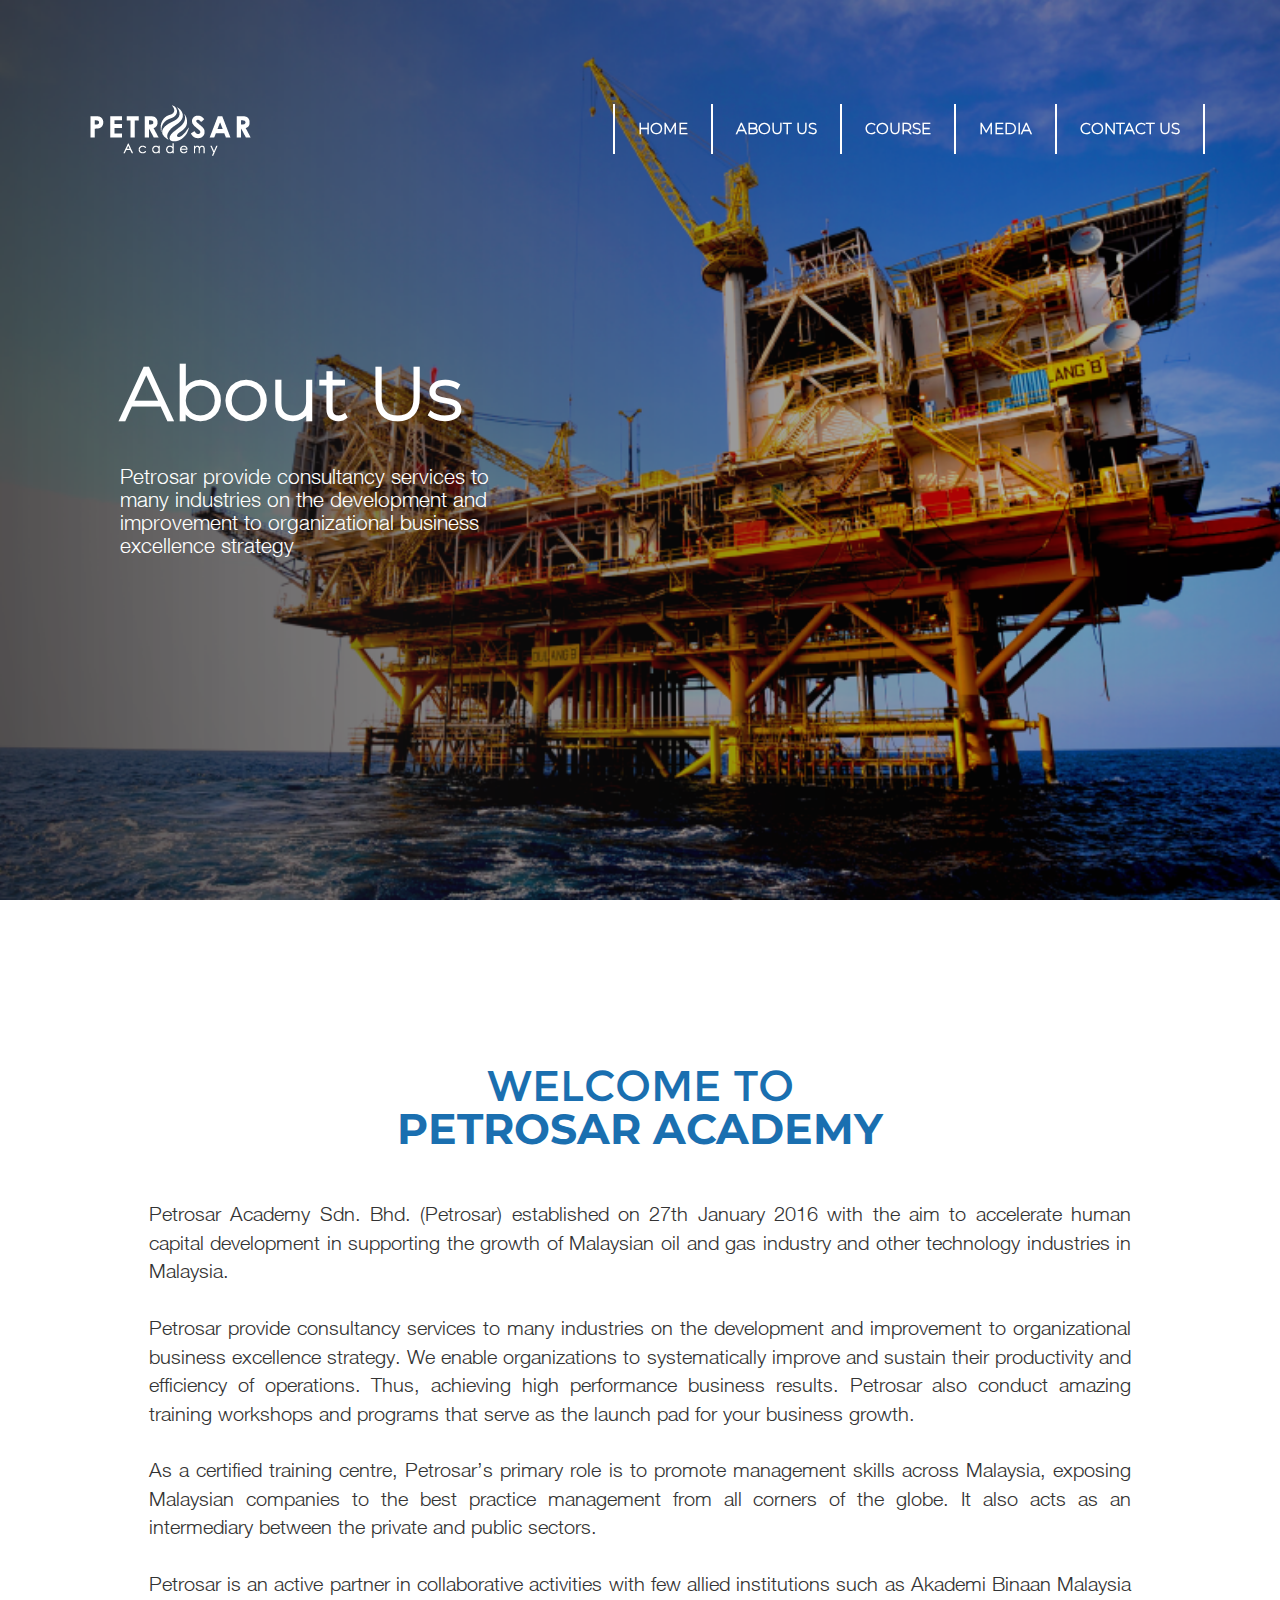
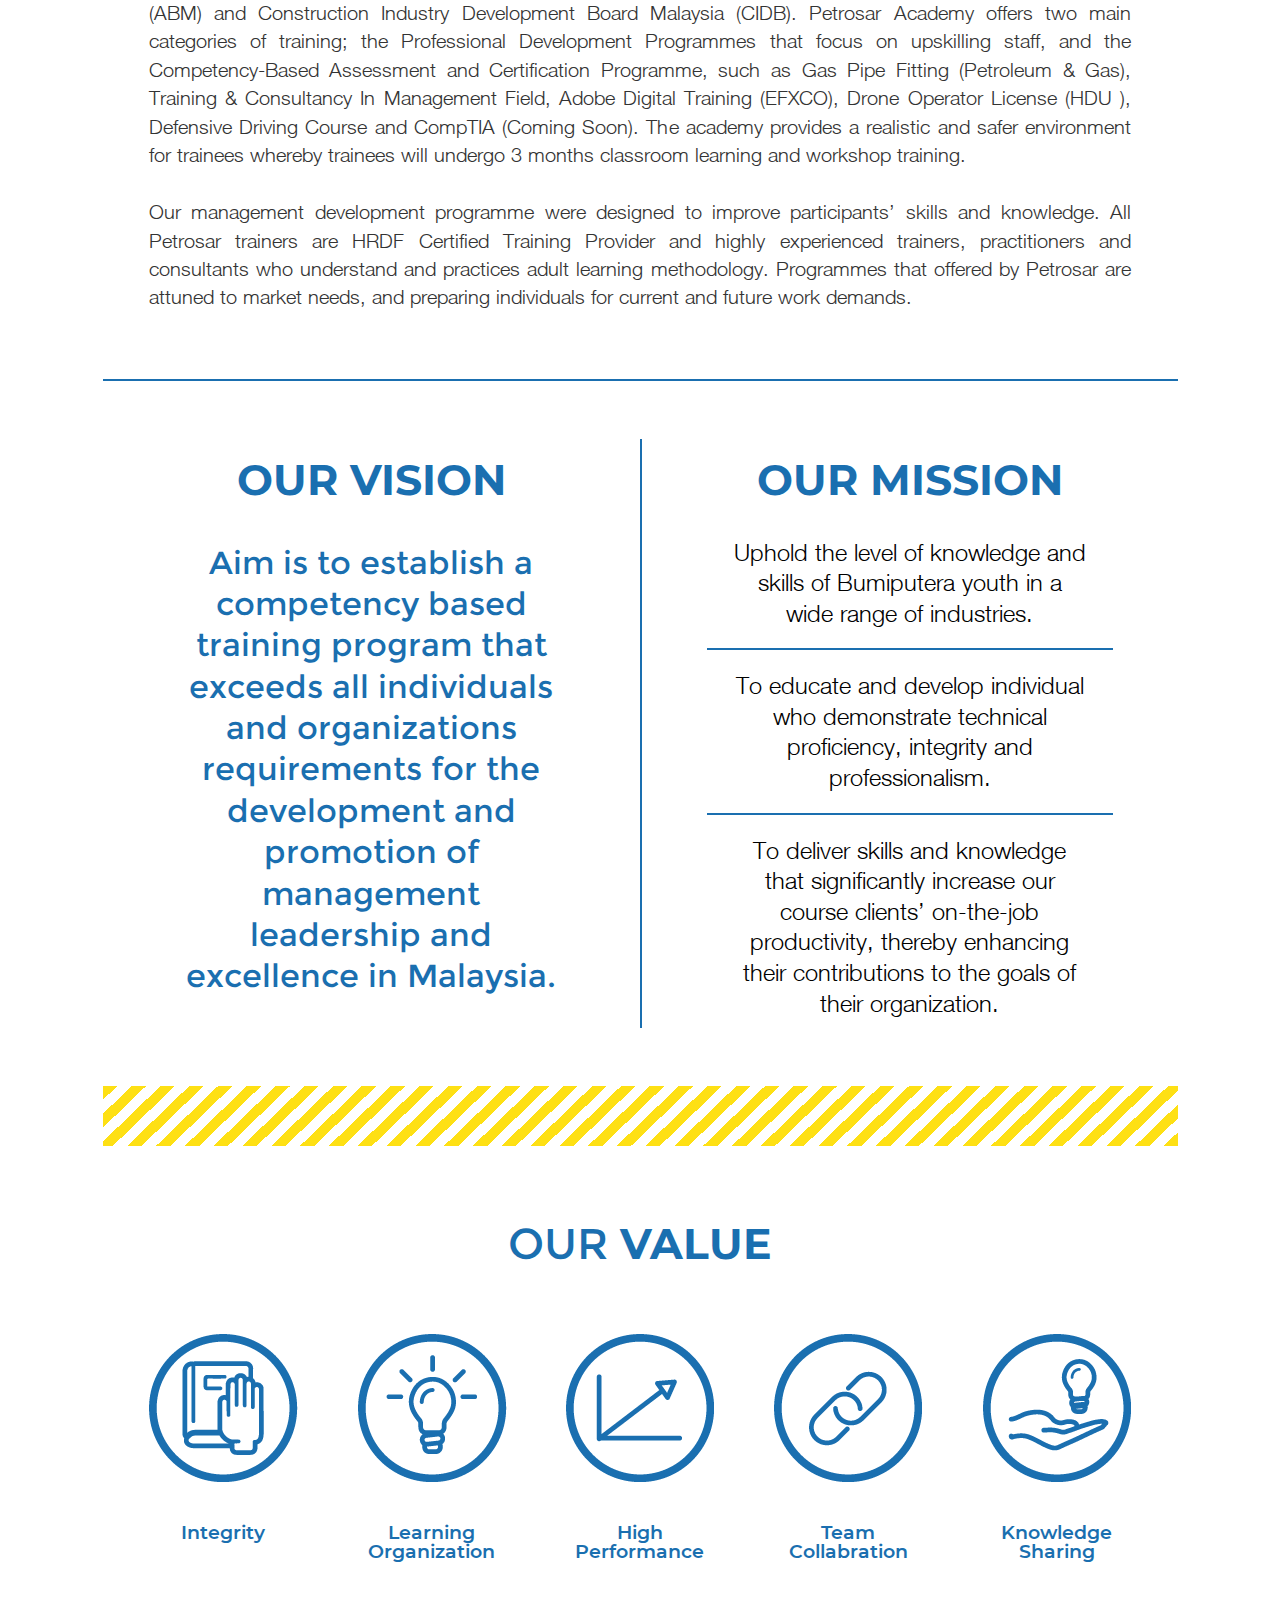
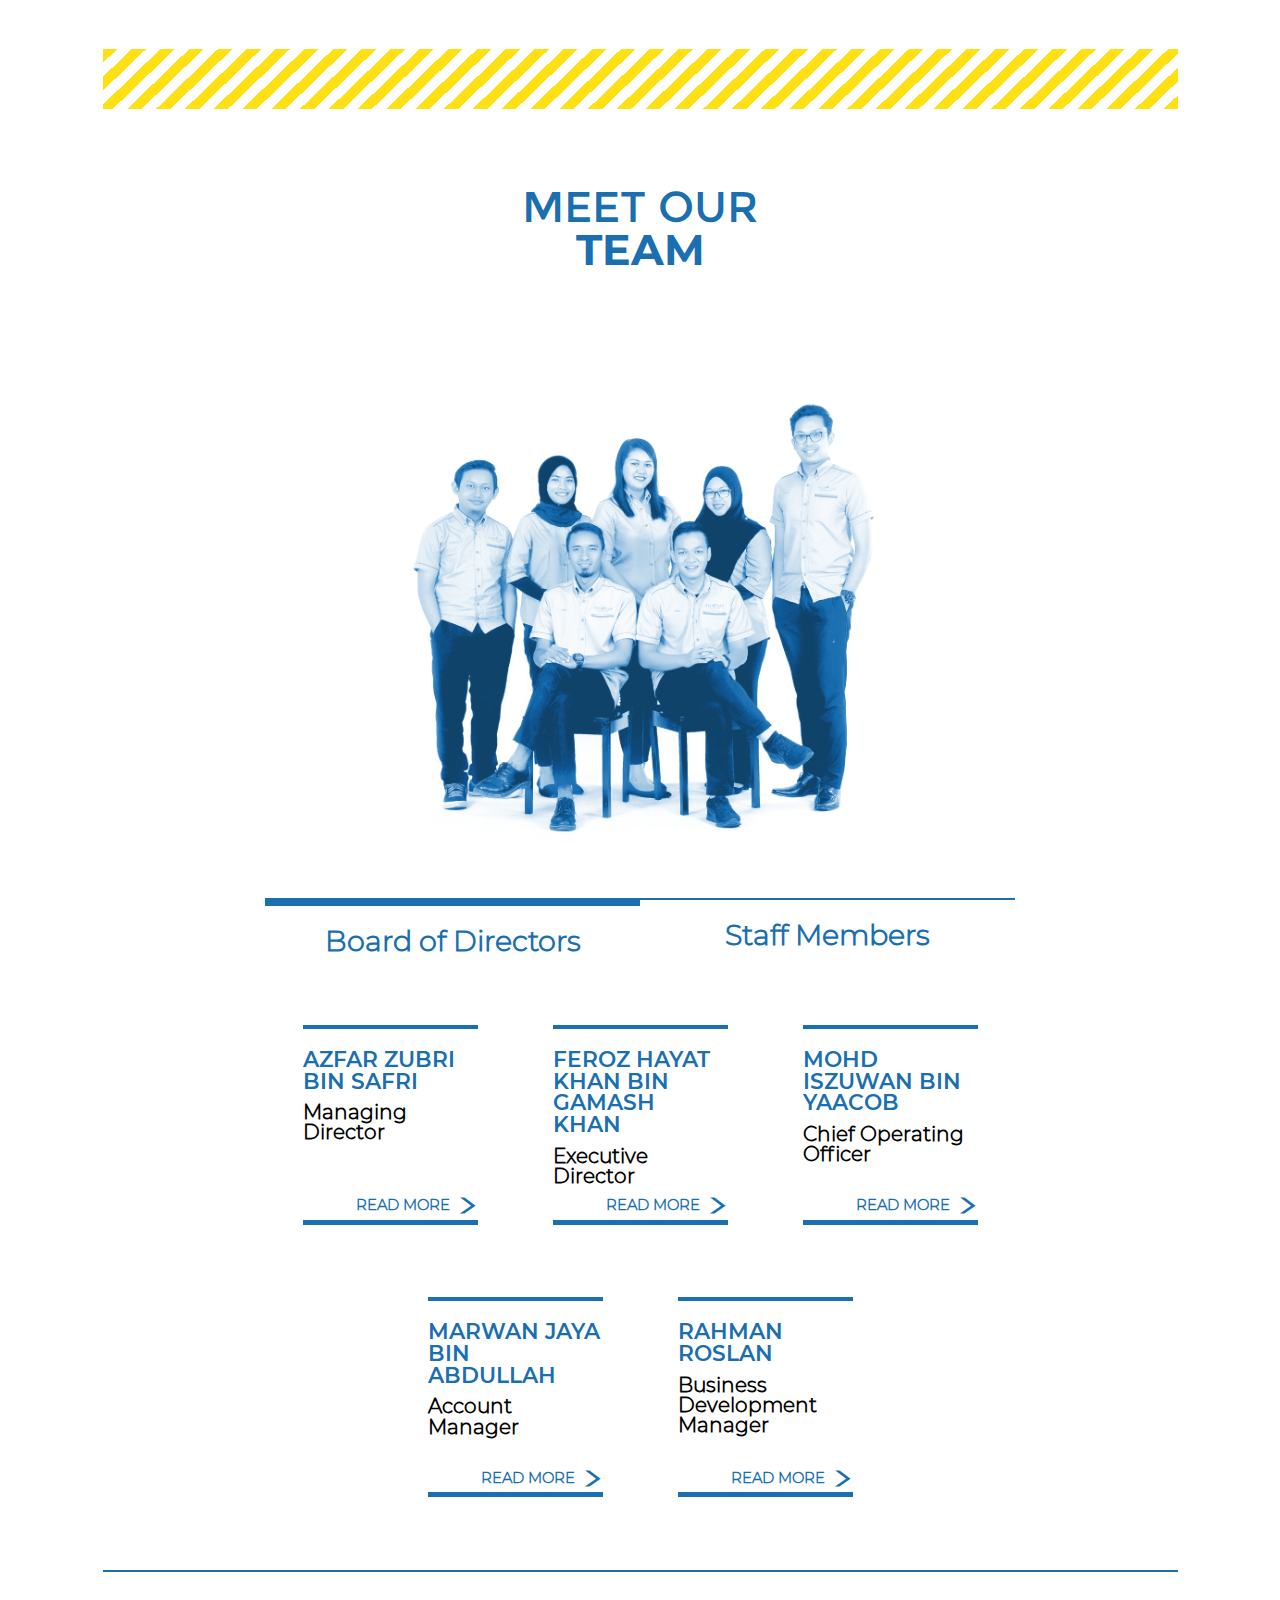
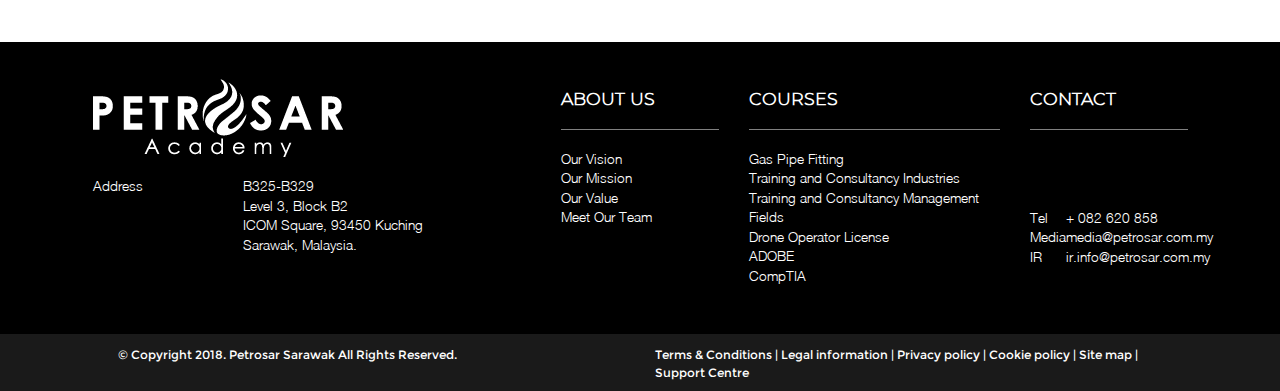
==== about.html @ 82aafabf "V5" ====
<!DOCTYPE html>
<html>
<meta charset="utf-8"/>
<meta name="viewport" content="width=device-width, initial-scale=1.0">
<head>
<!--CSS IMPORT-->
<link rel="stylesheet" href="./css/bootstrap.css">
<link rel="stylesheet" href="./css/bootstrap.min.css">
<link rel="stylesheet" href="./css/about.css">
<link rel="stylesheet" href="https://use.fontawesome.com/releases/v5.8.1/css/all.css" integrity="sha384-50oBUHEmvpQ+1lW4y57PTFmhCaXp0ML5d60M1M7uH2+nqUivzIebhndOJK28anvf" crossorigin="anonymous">






<link rel="icon" href="./img/petrosar-icon.ico">
<title> ABOUT - PETROSAR ACADEMY</title>
</head>

<body>

<!--ABOUT US HEAD-->
<div class="head-section">
<div class="navigation-menu">
<nav class="navbar  navbar-fixed-top" style="padding-top:5%" id="navigation-bar">
  <div class="container-fluid" style="padding-right:7%; padding-left:7%;">
    <div class="navbar-header">
      <button type="button" class="navbar-toggle custom-toggler" data-toggle="collapse" data-target="#myNavbar">
        <span class="icon-bar"></span>
        <span class="icon-bar"></span>
        <span class="icon-bar"></span>                        
      </button>
      <a class="navbar-brand" href="./index.html"><img src="./img/LOGO1.png" id="img-logo"></a>
    </div>
    <div class="collapse navbar-collapse" id="myNavbar">
      <ul class="nav navbar-nav navbar-right">
        <li><a  style="border-left:2px solid white;" href="./index.html">&nbsp;&nbsp;HOME&nbsp;&nbsp;</a></li>
        
        <li><a style="border-left:2px solid white;" href="./about.html">&nbsp;&nbsp;ABOUT US&nbsp;&nbsp;</a></li>
        <li><a style="border-left:2px solid white;" href="./course.html">&nbsp;&nbsp;COURSE&nbsp;&nbsp;</a></li>
        <li><a style="border-left:2px solid white;" href="./media.html">&nbsp;&nbsp;MEDIA&nbsp;&nbsp;</a></li>
        <li><a style="border-left:2px solid white; border-right:2px solid white;" href="./contact.php">&nbsp;&nbsp;CONTACT US&nbsp;&nbsp;</a></li>
      </ul>
      
    </div>
  </div>
</nav>
</div>
<div class="container-fluid" id="head-content" >
<div class="row">
<div class="col-lg-5">
    <h1>About Us</h1>
    <br>
    <p>Petrosar provide consultancy services to many
       industries on the development and improvement to
       organizational business excellence strategy</p>
</div>
</div>
</div>
</div>

<div class="about-section">
<div class="container-fluid" id="about-content"> 
<div class="row">
<div class="col-lg-12" style="margin-top:10%;">
<h3>
        <span style="font-family:'montserrat.regular'">WELCOME TO</span><br>
        <span style="font-family:'montserrat.Bold'">PETROSAR ACADEMY</span>
</h3>
<br>
<br>
<p>
        Petrosar Academy Sdn. Bhd. (Petrosar) established on 27th January 2016 with the aim to accelerate human capital development in supporting the
        growth of Malaysian oil and gas industry and other technology industries in Malaysia.<br><br>
        Petrosar provide consultancy services to many industries on the development and improvement to organizational business excellence strategy. We
        enable organizations to systematically improve and sustain their productivity and efficiency of operations. Thus, achieving high performance
        business results. Petrosar also conduct amazing training workshops and programs that serve as the launch pad for your business growth.<br><br>
        As a certified training centre, Petrosar’s primary role is to promote management skills across Malaysia, exposing Malaysian companies to the best
        practice management from all corners of the globe. It also acts as an intermediary between the private and public sectors.<br><br>
        Petrosar is an active partner in collaborative activities with few allied institutions such as Akademi Binaan Malaysia (ABM) and Construction Industry
        Development Board Malaysia (CIDB). Petrosar Academy offers two main categories of training; the Professional Development Programmes that
        focus on upskilling staff, and the Competency-Based Assessment and Certification Programme, such as Gas Pipe Fitting (Petroleum & Gas),
        Training & Consultancy In Management Field, Adobe Digital Training (EFXCO), Drone Operator License (HDU ), Defensive Driving Course and
        CompTIA (Coming Soon). The academy provides a realistic and safer environment for trainees whereby trainees will undergo 3 months classroom
        learning and workshop training.<br><br>
        Our management development programme were designed to improve participants’ skills and knowledge. All Petrosar trainers are HRDF Certified
        Training Provider and highly experienced trainers, practitioners and consultants who understand and practices adult learning methodology.
        Programmes that offered by Petrosar are attuned to market needs, and preparing individuals for current and future work demands.

</p>
</div>
</div>

<div class="row ">
        <div class="col-12">
          <hr style="border-color:#1A6FB0; display:block; border-width: 2px;">
        </div>
</div>

<div class="row" id="visionmission">
    <div class="col-lg-6" >
        <h3 style="font-family:'montserrat.Bold'">OUR VISION</h3>
        <br>
        <h4 style="font-family:'montserrat.regular'">Aim is to establish a<br>
             competency based <br> training program that <br>exceeds 
                all individuals <br> and organizations <br> requirements for the<br> development and <br>
                promotion of <br>management<br> leadership and<br> excellence in Malaysia.</h4>
    </div>
    <div class="col-lg-6" style="border-left:2px #1A6FB0 solid;">
        <h3 style="font-family:'montserrat.Bold'">OUR MISSION</h3>
        <br>
        
        <p id="mission-p"><span>Uphold the level of knowledge and<br>
                skills of Bumiputera youth in a<br>
                wide range of industries.</span></p>
        
        <hr style="border:1px solid #1A6FB0; width:80%;">
        
        <p id="mission-p"><span>To educate and develop individual<br>
                who demonstrate technical<br>
                proficiency, integrity and<br>
                professionalism.</span>
        </p>

        <hr style="border:1px solid #1A6FB0; width:80%;">

        <p id="mission-p"><span>To deliver skills and knowledge<br>
                that significantly increase our<br>
                course clients’ on-the-job<br>
                productivity, thereby enhancing<br>
                their contributions to the goals of<br>
                their organization.</span>
        </p>
    </div>
</div>

<div class="row">
        <div class="col-12" id="stripline">
                <hr style="border-color:#1A6FB0; display:block; border-width: 60px; visibility: hidden;">
        </div>
</div>
<div class="row" id="valueable">
<div class="col-12">
    <h3><span style="font-family:'montserrat.regular'">OUR</span>
        <span style="font-family:'montserrat.Bold'">VALUE</span></h3>
    <br>
</div>
</div>
<div class="row" id="info-image" style=" margin-left:0; margin-right:0;">

        <div class="col-xs-12  col-lg-2 col-lg-offset-1">
            <img src="./img/Ovi-Icon-1.png" alt="" class="center">
            <br>
            <br>
            <p>Integrity</p>
            <br>
        </div>
        <div class="col-xs-12 col-lg-2">
            <img src="./img/Ovi-Icon-2.png" alt="" class="center">
            <br>
            <br>
            <p>Learning Organization</p>
            <br>
        </div>
        <div class="col-xs-12 col-lg-2">
            <img src="./img/Ovi-Icon-3.png" alt="" class="center">
            <br>
            <br>
            <p>High Performance</p>
            <br>
        </div>
        <div class="col-xs-12 col-lg-2">
            <img src="./img/Ovi-Icon-4.png" alt="" class="center">     
            <br>
            <br>
            <p>Team Collabration</p>
            <br>
        
        
        </div>
        <div class="col-xs-12 col-lg-2">
            <img src="./img/Ovi-Icon-5.png" alt="" class="center"> 
            <br>
            <br>
            <p>Knowledge Sharing</p>
            <br>
        </div>
</div>

<div class="row">
        <div class="col-12" id="stripline">
                <hr style="border-color:#1A6FB0; display:block; border-width: 60px; visibility: hidden;">
        </div>
</div>

<div class="row" id="team">
    <div class="col-lg-12">
            <h3><span style="font-family:'montserrat.regular'">MEET OUR</span><br>
                <span style="font-family:'montserrat.Bold'">TEAM</span></h3>
            <br>
    </div>
</div>

<div class="row">
<div class="col-lg-12">
    <img src="./img/BOD.png" style="margin:auto; display:block; width:75%; height:auto;">
</div>
</div>


<div class="row" id="slider-staff" style="Border-Top:2px solid #1A6FB0; margin-right:20%; margin-left:20%;">
<div class="col-lg-6" style="padding-top:1%;" id="btn-1">
    <h5><button class="BodButton" >Board of Directors</button></h5>
</div>

 <div class="col-lg-6" style="padding-top:1%;" id="btn-2">
    <h5><button class="staffButton">Staff Members</button></h5>
</div>

</div>

<!--BOARD OF DIRECTOR CONTENT-->
<div class="slider-1">
<div class="row" id="slider-1"style=" margin-right:20%; margin-left:20%;">
    <div class="col-lg-4" style=" padding-left:5%; padding-right:5%;">
        <div class="BOD-block">
        
        
        <hr style="border: 2px #1A6FB0 solid; ">
        
        <h6>AZFAR ZUBRI BIN SAFRI</h6>
        <p>Managing Director</p>
        
        <p class="a-link" style="width:100%; text-align: right; "><span><a href="#BOD-1" data-toggle="modal" data-target="#BOD-1">READ MORE<span id="arrow-right-btn" style="font-family:'FA_5X5tmpl';">&nbsp;></span></a></span></p>
        
        </div>
        
    </div>
    <div class="col-lg-4" style=" padding-left:5%; padding-right:5%;">
        <div class="BOD-block">
        
        
        <hr style="border: 2px #1A6FB0 solid; ">
        
        <h6>FEROZ HAYAT KHAN BIN GAMASH KHAN</h6>
        <p>Executive Director</p>
        
        <p class="a-link" style="width:100%; text-align: right;"><span><a href="#BOD-2" data-toggle="modal" data-target="#BOD-2">READ MORE<span id="arrow-right-btn" style="font-family:'FA_5X5tmpl';">&nbsp;></span></a></span></p>
        </div>
    </div>
    <div class="col-lg-4" style=" padding-left:5%; padding-right:5%;">
        <div class="BOD-block">
        
            
        <hr style="border: 2px #1A6FB0 solid; ">
            
        <h6>MOHD ISZUWAN BIN YAACOB</h6>
        <p>Chief Operating Officer</p>
        
        <p class="a-link" style="width:100%; text-align: right;"><span><a href="#BOD-3" data-toggle="modal" data-target="#BOD-3">READ MORE<span id="arrow-right-btn" style="font-family:'FA_5X5tmpl';">&nbsp;></span></a></span></p>
        </div>
        
    </div>
</div>
<div class="row" id="slider-1"style="margin-right:20%; margin-left:20%; ">
    <div class="col-lg-2">

    </div>
    <div class="col-lg-4" style=" padding-left:5%; padding-right:5%;">
        <div class="BOD-block">
        
        
        <hr style="border: 2px #1A6FB0 solid; ">
        
        <h6>MARWAN JAYA BIN ABDULLAH</h6>
        <p>Account Manager</p>
        
        <p class="a-link" style="width:100%; text-align: right;"><span><a href="#BOD-4" data-toggle="modal" data-target="#BOD-4">READ MORE<span id="arrow-right-btn" style="font-family:'FA_5X5tmpl';">&nbsp;></span></a></span></p>
        </div>
        
    </div>    
    <div class="col-lg-4" style=" padding-left:5%; padding-right:5%;">
       <div class="BOD-block">    
        
        
        <hr style="border: 2px #1A6FB0 solid; ">
        
        <h6>RAHMAN ROSLAN</h6>
        <p>Business Development Manager</p>
        
        <p class="a-link" style="width:100%; text-align: right;"><span><a href="#BOD-5" data-toggle="modal" data-target="#BOD-5">READ MORE<span id="arrow-right-btn" style="font-family:'FA_5X5tmpl';">&nbsp;></span></a></span></p>
        </div>
        
        
    </div> 
    <div class="col-lg-2">
        
    </div>
</div>
</div>
<!--BOARD OF DIRECTOR CONTENT END-->

<!--STAFF MEMBERS-->
<div class="slider-2">
<div class="row" id="slider-1"style=" margin-right:20%; margin-left:20%;">
            <div class="col-lg-4" style=" padding-left:5%; padding-right:5%;">
                <div class="staff-block"> 
                <img src="./img/staff1.png" style="margin:0 auto; display:block;">
                
                <hr style="border: 2px #1A6FB0 solid; ">
                
                <h6>ASHWANIE BINTI MULLIADY</h6>
                <p>Business Development Executive</p>
                </div>

                
            </div>
            <div class="col-lg-4" style=" padding-left:5%; padding-right:5%;">
                <div class="staff-block"> 
                <img src="./img/staff2.png" style="margin:0 auto; display:block;">
                
                <hr style="border: 2px #1A6FB0 solid; ">
                
                <h6>ALICIA JENAH ANAK ANGGA</h6>
                <p>Human Resource Executive</p>
                </div>
            </div>
            <div class="col-lg-4" style=" padding-left:5%; padding-right:5%;">
                <div class="staff-block"> 
                <img src="./img/staff3.png" style="margin:0 auto; display:block;">
                    
                <hr style="border: 2px #1A6FB0 solid; ">
                    
                <h6>IZYAN BINTI MASLI</h6>
                <p>Administrative Executive</p>
                </div>
            </div>
</div>
<div class="row" id="slider-1"style=" margin-right:20%; margin-left:20%; ">
        <div class="col-lg-4" style=" padding-left:5%; padding-right:5%;">
            <div class="staff-block"> 
            <img src="./img/staff4.png" style="margin:0 auto; display:block;">
            
            <hr style="border: 2px #1A6FB0 solid; ">
            
            <h6>AHMAD FADZLE BIN ALI</h6>
            <p>Marketing Executive</p>
            </div>
            
        </div>
        <div class="col-lg-4" style=" padding-left:5%; padding-right:5%;">
            <div class="staff-block"> 
            <img src="./img/staff5.png" style="margin:0 auto; display:block;">
            
            <hr style="border: 2px #1A6FB0 solid; ">
            
            <h6>MUHAMMAD HASBIALLAH BIN AB RAHMAN</h6>
            <p>Senior Trainer</p>
            </div>
        </div>
        <div class="col-lg-4" style=" padding-left:5%; padding-right:5%;">
            <div class="staff-block"> 
            <img src="./img/staff6.png" style="margin:0 auto; display:block;">
                
            <hr style="border: 2px #1A6FB0 solid; ">
                
            <h6>MOHAMAD ASRUL BIN ZULKIFLI</h6>
            <p>Trainer</p>
            </div>
        </div>
</div>
<div class="row" id="slider-1"style="margin-right:20%; margin-left:20%; ">
    <div class="col-lg-4">

    </div>
    <div class="col-lg-4" style=" padding-left:5%; padding-right:5%;">
        <div class="staff-block"> 
        <img src="./img/staff7.png" style="margin:0 auto; display:block;">
        
        <hr style="border: 2px #1A6FB0 solid; ">
        
        <h6>ABDUL RAHMAN BIN SIRAT</h6>
        <p>Graphic Designer</p>
        </div>
        
    </div> 
    <div class="col-lg-4">
        
    </div>
</div>
</div>
<!--STAFF MEMBERS END-->
<div class="row "style="margin-bottom:4%;">
        <div class="col-12">
          <hr style="border-color:#1A6FB0; display:block; border-width: 2px;">
        </div>
</div>

</div>  
</div>


<!--FOOTER-->

<div class="footer-1">
    <div class="container-fluid">
    <div class="row">
    <div class="col-lg-5 ">
            <a href="./index.html"><img src="./img/LOGO-FOOT.png"></a>
            <br>
            <br>
            <table id="address">
            <tr>
            <td style="width:150px;  vertical-align: text-top;">
               <P class="text-white">Address</P>
            </td>
            <td style="width:230px;" >
               <P class="text-white">B325-B329<br>
                              Level 3, Block B2<br>
                              ICOM Square, 93450 Kuching<br>
                              Sarawak, Malaysia.</P>
            </td>
            </tr>
            </table>
                      
    </div>
    
    <div class="col-lg-2">
            <a href='./about.html' id ="link-foot"><h4>ABOUT US</h4></a>
            <hr style="border-color:grey; display:block; border-width: 1px;">
            <p><a href='./about.html#visionmission' id ="link-foot">Our Vision</a><br>
            <a href='./about.html#visionmission' id ="link-foot">Our Mission</a><br>
            <a href='./about.html#valueable' id ="link-foot">Our Value</a><br>
            <a href='./about.html#team' id ="link-foot">Meet Our Team</a><br>
          
    </div>
    <div class="col-lg-3">
            <a href='./course.html' id ="link-foot"><h4>COURSES</h4></a>
            <hr style="border-color:grey; display:block; border-width: 1px;">
            <p><a href='./course.html#col-gas' id ="link-foot">Gas Pipe Fitting</a><br>
            <a href='./course.html#col-tcin' id ="link-foot">Training and Consultancy Industries</a><br>
            <a href='./course.html#col-tcimf' id ="link-foot">Training and Consultancy Management Fields</a><br>
            <a href='./course.html#col-drone' id ="link-foot">Drone Operator License</a><br>
            <a href='./course.html#col-adobe' id ="link-foot">ADOBE</a><br>
            <a href='./course.html#col-comp' id ="link-foot">CompTIA</a></p>
    
            
    </div>
    <div class="col-lg-2" >
            <a href='./contact.php' id ="link-foot"><h4>CONTACT</h4></a>
            <hr style="border-color:grey; display:block; border-width: 1px;">
             <span><a href="https://www.facebook.com/petrosaracademy/" id ="link-foot"><i class="fab fa-facebook-f">&nbsp;</i></a>
                <a href="https://twitter.com/infopetrosar?lang=en" id ="link-foot">&nbsp;<i class="fab fa-twitter">&nbsp;</i></a> 
                <a href="https://www.instagram.com/petrosaracademyofficial/?hl=en" id ="link-foot">&nbsp;<i class="fab fa-instagram"></i></a></span>
            <br>
            <br>
             
            <table id="address">
                <tr>
                  <td style="width:120px;  vertical-align: text-top;">
                      <P class="text-white">Tel<br>
                      Media<br>
                      IR</P>
                  </td>
                  <td style="width:230px;" >
                      <P class="text-white">+ 082 620 858<br>
                          media@petrosar.com.my<br>
                          ir.info@petrosar.com.my</P>
                  </td>
                </tr>
            </table>
        </div>
    </div>
    
    </div>
    </div>
    
    <div class="last-foot">
    <div class="container-fluid">
    <div class="row" style="margin-top:1%;">
    <div class="col-lg-6" >
            <p>© Copyright 2018. Petrosar Sarawak All Rights Reserved.</p>
    </div>
    <div class="col-lg-6" style="text-align: left;">
            <p>Terms & Conditions | Legal information | Privacy policy | Cookie policy | Site map | Support Centre</p>
    </div>
    </div>
    </div>
    </div>

<!-- POP UP MODAL HERE-->
<div class="modal fade" id="BOD-1" role="dialog">
    <div class="modal-dialog modal-lg" >
      <div class="modal-content" style="border:6px solid #1A6FB0; border-radius: 12px;">
        <div class="modal-header">
          <button type="button" class="close" data-dismiss="modal">&times;</button>
          
        </div>
        
        <div class="modal-body">
            <h2><span id = "pop-title-1">AZFAR ZUBRI BIN SAFRI</span><br>
                <span id = "pop-sub-1">Managing Director</span></h2>
    
                <div class="content">
                    Graduated with Bachelor of Engineering in Civil & Construction Engineering (HONS) from the Curtin University of Technology at Perth, Australia, 
                    completed 3 years service with Austral Precast WA (APWA) at Perth as Contract Administrator and a year as Graduate Engineer.<br><br>
                    Mr. Azfar has held 95% success rate on assigned projects and managed production and delivery of all precast components within an entire 
                    residential and commercial development. He is awarded with the Employee of the Year 2015 for the whole APWA Group.<br><br>
                    He has since held a number of Professional Affiliations and Qualifications such as a member of Engineers Australia (EA) 
                    since 2012, a member of Board Of Engineers Malaysia (BEM) since 2016, Applied First Aid Training, Construction White Card from WorkSafe
                    WA, Contract Law & Risk Management from Australian Institute of Management, Competitive Systems & Practices from Chase Performance, 
                    Concrete Repair and Protection Technical Training from Australasian Concrete Repair Association, Managing Legal Risk in a Fraught 
                    Construction Market from Melbourne University Law School and Construction Manager Green Card from CIDB.
            </div>
        </div>
        
      </div>
    </div>
  </div>



<div class="modal fade" id="BOD-2" role="dialog">
    <div class="modal-dialog modal-lg" >
      <div class="modal-content" style="border:6px solid #1A6FB0; border-radius: 12px;">
        <div class="modal-header">
          <button type="button" class="close" data-dismiss="modal">&times;</button>
          
        </div>
        
        <div class="modal-body">
            <h2><span id = "pop-title-1">FEROZ HAYAT KHAN BIN GAMASH KHAN</span><br>
                <span id = "pop-sub-1">Executive Director</span></h2>
                <div class="content">
                        Mr. Feroz joined Petrosar Academy in 2016 as Director. He is a Bachelor in Electrical & Electronics Engineering (B. Eng.
                        Hons) and has Master of Business Administration (MBA). Mr. Feroz is a certified Pembangunan Sumber Manusia
                        Berhad (PSMB) Trainer under the Ministry of Human Resources Malaysia and an authorized person under Section 32A
                        of the Sarawak Electricity Ordinance. He also holds a certificate in Coaching and Mentoring from Institute of Leadership
                        & Management, England and ISO9001:2008 QMS Internal Auditor.<br><br>
                        He has since involved several Corporate Social Responsibility (CSR) such as Part-time lecturer in University Putra
                        Malaysia (UPM), a Motivational Speaker for TEGAS, a voluntary educational speaker for the entire secondary schools
                        in the city of Kuching, Sarawak solely-approved by Sarawak Education Department, conducted a series of two-day
                        workshops for Diploma students of SEGi College Kuching and conducted a half-day seminar for 1700 students of
                        University of Malaysia Sarawak (UNIMAS).<br><br>
                        Holding breadth of areas of expertise, Mr. Feroz keen to pursue his career in a challenging position and passionate in
                        the controls of any business organization to ensure successful delivery of Petrosar Academy respective business
                        objectives.
                </div>
            </div>
        </div>
        
      </div>
  </div>
  
  <div class="modal fade" id="BOD-3" role="dialog">
    <div class="modal-dialog modal-lg" >
      <div class="modal-content" style="border:6px solid #1A6FB0; border-radius: 12px;">
        <div class="modal-header">
          <button type="button" class="close" data-dismiss="modal">&times;</button>
          
        </div>
        
        <div class="modal-body">
            
                <h2><span id = "pop-title-1">MOHD ISZUWAN BIN YAACOB</span><br>
                    <span id = "pop-sub-1">Chief Operation Officer</span></h2>
                    <div class="content">
                            Mr. Iszuwan, a holder of Degree in Electronic Engineering & Computer Engineering from Universiti Teknikal Malaysia
                            Melaka (UTeM) and has been part of team with other company for 10 years.<br><br>
                            He has since accomplished several projects especially in Electrical Work and Installation. Other than that, he is familiar
                            and actively involved in a few trades & scope of works such as Public Address System, Data System, Building Control
                            System (BCS), VGA System, SMATV System, Fireman Intercom System, Card Access Management System (CAMS),
                            Closed Circuit TV (CCTV) System.<br><br>
                            He ensures the organization is running in smooth efficiency, services that meet utmost expectation and serve the need
                            of customer and client.
                    </div>
            </div>
        </div>
        
      </div>
  </div>

  <div class="modal fade" id="BOD-4" role="dialog">
    <div class="modal-dialog modal-lg" >
      <div class="modal-content" style="border:6px solid #1A6FB0; border-radius: 12px;">
        <div class="modal-header">
          <button type="button" class="close" data-dismiss="modal">&times;</button>
          
        </div>
        
        <div class="modal-body">
            
            <h2><span id = "pop-title-1">MARWAN JAYA BIN ABDULLAH</span><br>
                <span id = "pop-sub-1">Account Manager</span></h2>
                <div class="content">
                        Graduated from UKM with a Degree in Accountancy (Hons.) in 2004. Spending his first 3 years of employment in two
                        audit firms where he had the opportunity to get the first-hand experience and exposure in all business related works
                        from company’s secretarial works, accounting works, auditing works and corporate and personal taxation works. Then,
                        right after that, he briefly joined a Financial Analysis company for about 8 months where he was doing analysis on
                        Canadian Public Listed Companies to be used by worldwide investors. After this brief period as a Financial Analyst, he
                        joined KFC Holdings (M) Berhad, a public listed company in KLSE, as an Internal Auditor for 3 years.<br><br>
                        With all these experience he had, he ventured with his fellow entrepreneurial peers into multi-discipline business
                        including constructions, general products supply and training academy.
                </div>
            </div>
        </div>
        
      </div>
  </div>


  <div class="modal fade" id="BOD-5" role="dialog">
    <div class="modal-dialog modal-lg" >
      <div class="modal-content" style="border:6px solid #1A6FB0; border-radius: 12px;">
        <div class="modal-header">
          <button type="button" class="close" data-dismiss="modal">&times;</button>
          
        </div>
        
        <div class="modal-body">
            
            <h2><span id = "pop-title-1">RAHMAN ROSLAN</span><br>
                <span id = "pop-sub-1">Business Development Manager</span></h2>
                <div class="content">
                        Rahman is based in Malaysia and his personal interest are in education, social and humanity issues. He started as a
                        visual maker, one of the finest in the region as he was chosed to attend the prestigious Angkor Photo Festival at a young
                        age.<br><br>
                        After spending 10 years in visual industry, Rahman made a jump to branding and creative world, honing his creative
                        mind in corporate, commercial, governmental and non-governmental projects. Currently, he is passionately exploring
                        business development strategy specializing in education and digital marketplace solution.
                </div>
            </div>
        </div>
        
      </div>
  </div>
<!--

<div id="BOD-1" class="overlay">
        <div class="popup">
                <div class="close-pop">
                    <a class="close" href="#slider-1">&times;</a>
                </div>
            <div class="content-pop">
                    
                   
                    <h2><span id = "pop-title-1">AZFAR ZUBRI BIN SAFRI</span><br>
                    <span id = "pop-sub-1">Managing Director</span></h2>
                    <div class="content">
                            Graduated with Bachelor of Engineering in Civil & Construction Engineering (HONS) from the Curtin University of Technology at Perth, Australia, 
                            completed 3 years service with Austral Precast WA (APWA) at Perth as Contract Administrator and a year as Graduate Engineer.<br><br>
                            Mr. Azfar has held 95% success rate on assigned projects and managed production and delivery of all precast components within an entire 
                            residential and commercial development. He is awarded with the Employee of the Year 2015 for the whole APWA Group.<br><br>
                            He has since held a number of Professional Affiliations and Qualifications such as a member of Engineers Australia (EA) 
                            since 2012, a member of Board Of Engineers Malaysia (BEM) since 2016, Applied First Aid Training, Construction White Card from WorkSafe
                            WA, Contract Law & Risk Management from Australian Institute of Management, Competitive Systems & Practices from Chase Performance, 
                            Concrete Repair and Protection Technical Training from Australasian Concrete Repair Association, Managing Legal Risk in a Fraught 
                            Construction Market from Melbourne University Law School and Construction Manager Green Card from CIDB.
                    </div>

            </div>
        </div>
</div>

<div id="BOD-2" class="overlay">
        <div class="popup">
                <div class="close-pop">
                    <a class="close" href="#slider-1">&times;</a>
                </div>
            <div class="content-pop">
                    
                   
                    <h2><span id = "pop-title-1">FEROZ HAYAT KHAN BIN GAMASH KHAN</span><br>
                    <span id = "pop-sub-1">Executive Director</span></h2>
                    <div class="content">
                            Mr. Feroz joined Petrosar Academy in 2016 as Director. He is a Bachelor in Electrical & Electronics Engineering (B. Eng.
                            Hons) and has Master of Business Administration (MBA). Mr. Feroz is a certified Pembangunan Sumber Manusia
                            Berhad (PSMB) Trainer under the Ministry of Human Resources Malaysia and an authorized person under Section 32A
                            of the Sarawak Electricity Ordinance. He also holds a certificate in Coaching and Mentoring from Institute of Leadership
                            & Management, England and ISO9001:2008 QMS Internal Auditor.<br><br>
                            He has since involved several Corporate Social Responsibility (CSR) such as Part-time lecturer in University Putra
                            Malaysia (UPM), a Motivational Speaker for TEGAS, a voluntary educational speaker for the entire secondary schools
                            in the city of Kuching, Sarawak solely-approved by Sarawak Education Department, conducted a series of two-day
                            workshops for Diploma students of SEGi College Kuching and conducted a half-day seminar for 1700 students of
                            University of Malaysia Sarawak (UNIMAS).<br><br>
                            Holding breadth of areas of expertise, Mr. Feroz keen to pursue his career in a challenging position and passionate in
                            the controls of any business organization to ensure successful delivery of Petrosar Academy respective business
                            objectives.
                    </div>

            </div>
        </div>
</div>

<div id="BOD-3" class="overlay">
        <div class="popup">
                <div class="close-pop">
                    <a class="close" href="#slider-1">&times;</a>
                </div>
            <div class="content-pop">
                    
                   
                    <h2><span id = "pop-title-1">MOHD ISZUWAN BIN YAACOB</span><br>
                    <span id = "pop-sub-1">Chief Operation Officer</span></h2>
                    <div class="content">
                            Mr. Iszuwan, a holder of Degree in Electronic Engineering & Computer Engineering from Universiti Teknikal Malaysia
                            Melaka (UTeM) and has been part of team with other company for 10 years.<br><br>
                            He has since accomplished several projects especially in Electrical Work and Installation. Other than that, he is familiar
                            and actively involved in a few trades & scope of works such as Public Address System, Data System, Building Control
                            System (BCS), VGA System, SMATV System, Fireman Intercom System, Card Access Management System (CAMS),
                            Closed Circuit TV (CCTV) System.<br><br>
                            He ensures the organization is running in smooth efficiency, services that meet utmost expectation and serve the need
                            of customer and client.
                    </div>

            </div>
        </div>
</div>


<div id="BOD-4" class="overlay">
        <div class="popup">
                <div class="close-pop">
                    <a class="close" href="#slider-1">&times;</a>
                </div>
            <div class="content-pop">
                    
                   
                    <h2><span id = "pop-title-1">MARWAN JAYA BIN ABDULLAH</span><br>
                    <span id = "pop-sub-1">Account Manager</span></h2>
                    <div class="content">
                            Graduated from UKM with a Degree in Accountancy (Hons.) in 2004. Spending his first 3 years of employment in two
                            audit firms where he had the opportunity to get the first-hand experience and exposure in all business related works
                            from company’s secretarial works, accounting works, auditing works and corporate and personal taxation works. Then,
                            right after that, he briefly joined a Financial Analysis company for about 8 months where he was doing analysis on
                            Canadian Public Listed Companies to be used by worldwide investors. After this brief period as a Financial Analyst, he
                            joined KFC Holdings (M) Berhad, a public listed company in KLSE, as an Internal Auditor for 3 years.<br><br>
                            With all these experience he had, he ventured with his fellow entrepreneurial peers into multi-discipline business
                            including constructions, general products supply and training academy.
                    </div>

            </div>
        </div>
</div>

<div id="BOD-5" class="overlay">
        <div class="popup">
                <div class="close-pop">
                    <a class="close" href="#slider-1">&times;</a>
                </div>
            <div class="content-pop">
                    
                   
                    <h2><span id = "pop-title-1">RAHMAN ROSLAN</span><br>
                    <span id = "pop-sub-1">Business Development Manager</span></h2>
                    <div class="content">
                            Rahman is based in Malaysia and his personal interest are in education, social and humanity issues. He started as a
                            visual maker, one of the finest in the region as he was chosed to attend the prestigious Angkor Photo Festival at a young
                            age.<br><br>
                            After spending 10 years in visual industry, Rahman made a jump to branding and creative world, honing his creative
                            mind in corporate, commercial, governmental and non-governmental projects. Currently, he is passionately exploring
                            business development strategy specializing in education and digital marketplace solution.
                    </div>

            </div>
        </div>
</div>
-->



<!--JS Import And CODE-->
<!-- jQuery library -->
<script src="https://ajax.googleapis.com/ajax/libs/jquery/3.1.1/jquery.min.js"></script>
<!-- Bootstrap JS -->
<script src="//maxcdn.bootstrapcdn.com/bootstrap/3.3.5/js/bootstrap.min.js"></script>
<script type="text/javascript" src="./scripts/jquery/navbar.js"></script> 
<script type="text/javascript" src="./scripts/jquery/bodstaff.js"></script> 


<script>
        $(document).ready(function () {linelabel});
        document.getElementsByClassName("slider-2")[0].style.display = "none";
        function linelabel(){
        
          }
</script>



</body>







</html>
---- css/about.css ----
@font-face{
    font-family: "montserrat.bold";
    src: url("../fonts/montserrat.bold.ttf");
}

@font-face{
    font-family: "montserrat.regular";
    src: url("../fonts/montserrat.regular.ttf");
}

@font-face{
    font-family: "montserrat.Black";
    src: url("../fonts/Montserrat-Black.ttf");
}

@font-face{
    font-family: "montserrat.BlackItalic";
    src: url("../fonts/Montserrat-BlackItalic.ttf");
}

@font-face{
    font-family: "montserrat.Bold";
    src: url("../fonts/Montserrat-Bold.ttf");
}

@font-face{
    font-family: "montserrat.BoldItalic";
    src: url("../fonts/Montserrat-BoldItalic.ttf");
}

@font-face{
    font-family: "montserrat.ExtraBold";
    src: url("../fonts/Montserrat-ExtraBoldItalic.ttf");
}

@font-face{
    font-family: "montserrat.Light";
    src: url("../fonts/Montserrat-Light.ttf");
}

@font-face{
    font-family: "montserrat.LightItalic";
    src: url("../fonts/Montserrat-LightItalic.ttf");
}

@font-face{
    font-family: "montserrat.Medium";
    src: url("../fonts/Montserrat-Medium.ttf");
}

@font-face{
    font-family: "montserrat.MediumItalic";
    src: url("../fonts/Montserrat-MediumItalic.ttf");
}

@font-face{
    font-family: "montserrat.SemiBold";
    src: url("../fonts/Montserrat-SemiBold.ttf");
}

@font-face{
    font-family: "montserrat.SemiBoldItalic";
    src: url("../fonts/Montserrat-SemiBoldItalic.ttf");
}

@font-face{
    font-family: "montserrat.Thin";
    src: url("../fonts/Montserrat-ThinItalic.ttf");
}

@font-face{
    font-family:"HelveticaNeue Light";
    src:url('../fonts/HelveticaNeue-Light.ttf');
}

@font-face{
    font-family:"FA_5X5tmpl";
    src:url('../fonts/FA_5X5tmpl.ttf')
}

button {
    -webkit-appearance: none;
    -webkit-box-sizing: content-box;
    -webkit-box-align: start;
    -webkit-border-fit: lines;
    -webkit-margin-collapse: discard;
}


body{
    text-rendering: optimizeLegibility;
    -webkit-font-smoothing: subpixel-antialiased;
    -webkit-font-smoothing: antialiased;
    -moz-osx-font-smoothing: grayscale;
}

/*NAVBAR*/
.navbar-nav{
    margin-top:1.3%;
    margin-bottom:1.3%;
}

.nav ul li{
    display:inline-block;
}

.nav a{
   
    font-family:"montserrat.Light";
    font-size:calc(8pt + (14 - 8) * ((100vw - 300px) / (1600 - 300)));
    color:white;
    font-weight:600;
   
}

.nav .active, a:hover{
    color: #FEE014 !important;
    background-color:transparent !important;
    
}

.custom-toggler {
    border-color:white;
    color:white;
    margin-top:20px;
    margin-bottom:20px;
   
}

.navbar .navbar-toggle .icon-bar {
    background-color: white;
}


/*-- Pop up----*/
button,
[type="button"],
[type="reset"],
[type="submit"] {
  -webkit-appearance: button;
}

.modal-header .close{
    border:6px solid #1A6FB0;
    font-size:35pt;
    font-weight:600;
    -webkit-padding-before:0 !important;
    -webkit-padding-start:9px;
    -webkit-padding-end:9px;
    -webkit-padding-after:0 !important;
    padding-top:0 !important;
    padding-bottom:0 !important;
    padding-right:9px;
    padding-left:9px;
    border-radius: 12px;
    color:#1A6FB0;
}

.modal-header .close:hover{
    color:#FEE014;
}
.modal-header {
    border-bottom: 0 none;
    padding-bottom:0;
}

.modal-body{
    margin-right:5%;
    margin-left:5%;
    padding-top:0;
    margin-bottom:3%;
}
.modal-content h2{
    line-height:1;
}

.content{
    margin-top:3%;
    font-family:"HelveticaNeue Light";
    color:black;
    text-align:justify;
    font-size: calc(10pt + (12 - 10) * ((100vw - 300px) / (1600 - 300)));
    
}
#pop-title-1 {
    
    color: #1a6fb0;
    font-family:'montserrat.SemiBold';
    font-size:calc(20pt + (25 - 20) * ((100vw - 300px) / (1600 - 300)));

  }
  #pop-sub-1{
    color: #1A6FB0;
    font-family:'montserrat.Light';
    font-size:calc(14pt + (20 - 14) * ((100vw - 300px) / (1600 - 300)));
    
  }

/*POP UP END*/



/*BUTTON*/

*{
    transition:0.3s;
}
.container-fluid{
    margin:0;
}
.btn {

    border: 2px solid whitesmoke;
    border-radius: 12px;
    font-family:"montserrat.Light";
    color:whitesmoke;
    font-size:17pt;
    font-weight:700;
    cursor: pointer;
    padding:16px 31px;
   

}
.btn:hover {
    background-color:#FEE014 !important;
    color:#1A6FB0 !important;
    border-color: #FEE014;
    text-decoration:none;
}

#stripline{
    background: repeating-linear-gradient(
        -44deg,
        #FEE014,
        #FEE014 10px,
        rgba(255, 255, 255, 0) 10px,
        rgba(255, 255, 255, 0) 20px
      );
}

/* ABOUT US */
.head-section{
    margin: 0 !important;
    padding: 0 !important;
    background: url("../img/about-us-head.png");
    background-repeat:no-repeat;
    background-size:cover;
    background-position: center;
    width:100%;
    height:100vh;
    position:relative;
}

#head-content .row{
    position:absolute;
    top:50%;
    transform: translate(0,-50%);
    margin-left:7%;
    margin-right:7%; 
    margin-bottom:0 !important;
}

#head-content h1{
    color:white;
    font-family:"montserrat.Light";
    font-size:calc(30pt + (76 - 30) * ((100vw - 300px) / (1600 - 300)));
    font-weight:600;
}

#head-content p{
    text-align:left;
    color:white;
    line-height:1.1;
    
    
    font-family:"helveticaNeue Light";
    font-size:calc(10pt + (20 - 10) * ((100vw - 300px) / (1600 - 300)));
}

/* ABOUT US END */

/* ABOUT US CONTENT */
#about-content .row{
    margin-top:3%;
    margin-right:7%;
    margin-left:7%;
}

#about-content h3{
    color:#1A6FB0;
    font-size:calc(15pt + (45 - 15) * ((100vw - 300px) / (1600 - 300)));
    text-align:center;
    line-height:1;
}

#about-content p{
    text-align:justify;
    font-family:"helveticaNeue Light";
    font-size:calc(11pt + (18 - 11) * ((100vw - 300px) / (1600 - 300)));
    margin-left:3%;
    margin-right:3%
}

#about-content h4{
    text-align:center;
    font-size:calc(12pt + (33 - 12) * ((100vw - 300px) / (1600 - 300)));
    margin-left:13.5%;
    margin-right:13.5%;
    line-height:1.3;
    color:#1a6fb0;
}

#about-content #mission-p{
    font-family:"helveticaNeue Light";
    text-align:center;
    font-size: calc(12pt + (22 - 12) * ((100vw - 300px) / (1600 - 300)));
    margin-top:1%;
    color:black;
    line-height:1.3;
}



#info-image .center {
    
    display: block;
    margin-left: auto;
    margin-right: auto;
}

#info-image p{
color:#1A6FB0;
font-size:calc(12pt + (16 - 12) * ((100vw - 300px) / (1600 - 300)));
text-align:center;
line-height:1;  
font-family:"montserrat.SemiBold";
}

#slider-staff button{
    font-family:"montserrat.Light";
    font-size: calc(13pt + (28 - 13) * ((100vw - 300px) / (1600 - 300)));
    text-align: center;
    border:none;
    margin:0 auto;
    display:block;
    background-color: transparent;
    color:#1A6FB0;
    font-weight:600;
}

#slider-1 .col-lg-4{
    margin-bottom:2%;
    
    
    
}
.BOD-block{
    height:200px; /*set400px if photo available*/
    position:relative;
    border-bottom:5px solid #1A6FB0;
    padding-bottom:4%;
}

.staff-block{
    height:400px; /*set400px if photo available*/
    position:relative;
    border-bottom:5px solid #1A6FB0;
    padding-bottom:4%;
}

#slider-1 h6{
    font-size: calc(14pt + (18 - 14) * ((100vw - 300px) / (1600 - 300)));
    font-family:"montserrat.SemiBold";
    color:#1A6FB0;
    line-height:1;
    
    
}

.a-link a{
    font-family:"montserrat.Light";
    color:#1A6FB0;
    font-size:calc(10pt + (12 - 10) * ((100vw - 300px) / (1600 - 300))); 
    width:100%;
    position:absolute;
    bottom:3%;
    right:0;

}

.align-right{
    text-align:right;
   
}

.a-link a:hover{
    font-family:"montserrat.Light";
    color:#FEE014;
    text-decoration: none;
}


#slider-1 p{
    font-size: calc(14pt + (16 - 14) * ((100vw - 300px) / (1600 - 300))); 
    font-family:"montserrat.Light";
    line-height:1;
    color:black;
    font-weight:600;
    margin:0!important;
    text-align:left;
    
}

/* ABOUT US END */

/*FOOTER*/
.footer-1{
    
    background-color:black;
    font-family:"helveticaNeue Light";
    color:white;
    margin:0 !important;
    
  
}

.footer-1 .row{
   
    margin-right:5%;
    margin-left:5%;
    margin-bottom:3%;
    margin-top:3%;
}

.footer-1 h4{
    color:white;
    font-family:"montserrat.Light";
    font-size: calc(12pt + (14 - 12) * ((100vw - 300px) / (1600 - 300)));
    font-weight:600;

}

.footer-1 h4:hover{
    color: #FEE014;
}

.footer-1 a{
    color:white;
    font-size: calc(8pt + (12 - 8) * ((100vw - 300px) / (1600 - 300)));
    
}

.footer-1 p{
    color:white;
    font-size: calc(8pt + (12 - 8) * ((100vw - 300px) / (1600 - 300)));
    
}

.footer-1 #link-foot:hover{
    text-decoration: none;
    color: #FEE014;
}
.footer-1 i{
    font-size: calc(15pt + (25 - 15) * ((100vw - 300px) / (1600 - 300)));
}
/* END FOOTER */

/* LAST FOOTER */
.last-foot{
    background-color:#1A1A1A;
    color:white;
    font-family:"montserrat.regular";
    font-size: calc(8pt + (10 - 8) * ((100vw - 300px) / (1600 - 300)));
}

.last-foot .row{
    margin-left:7%;
    margin-right:7%;
}
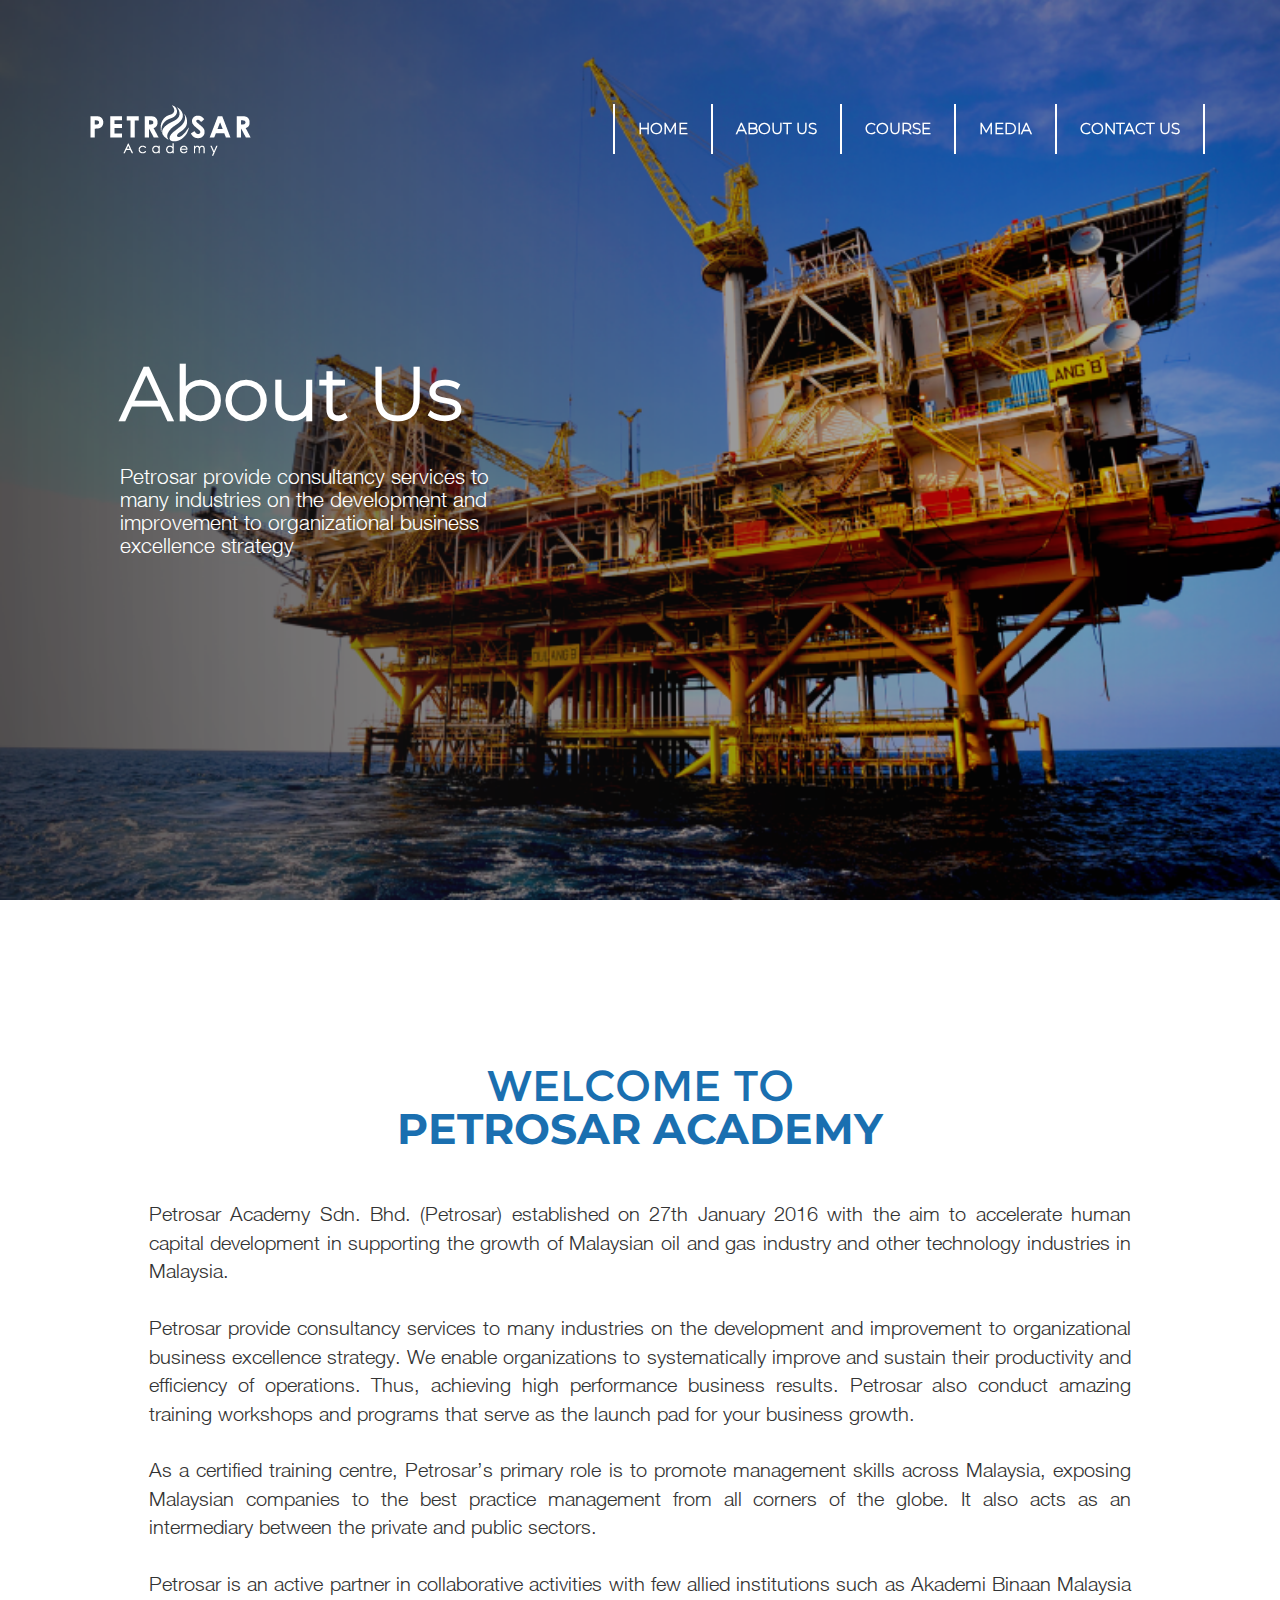
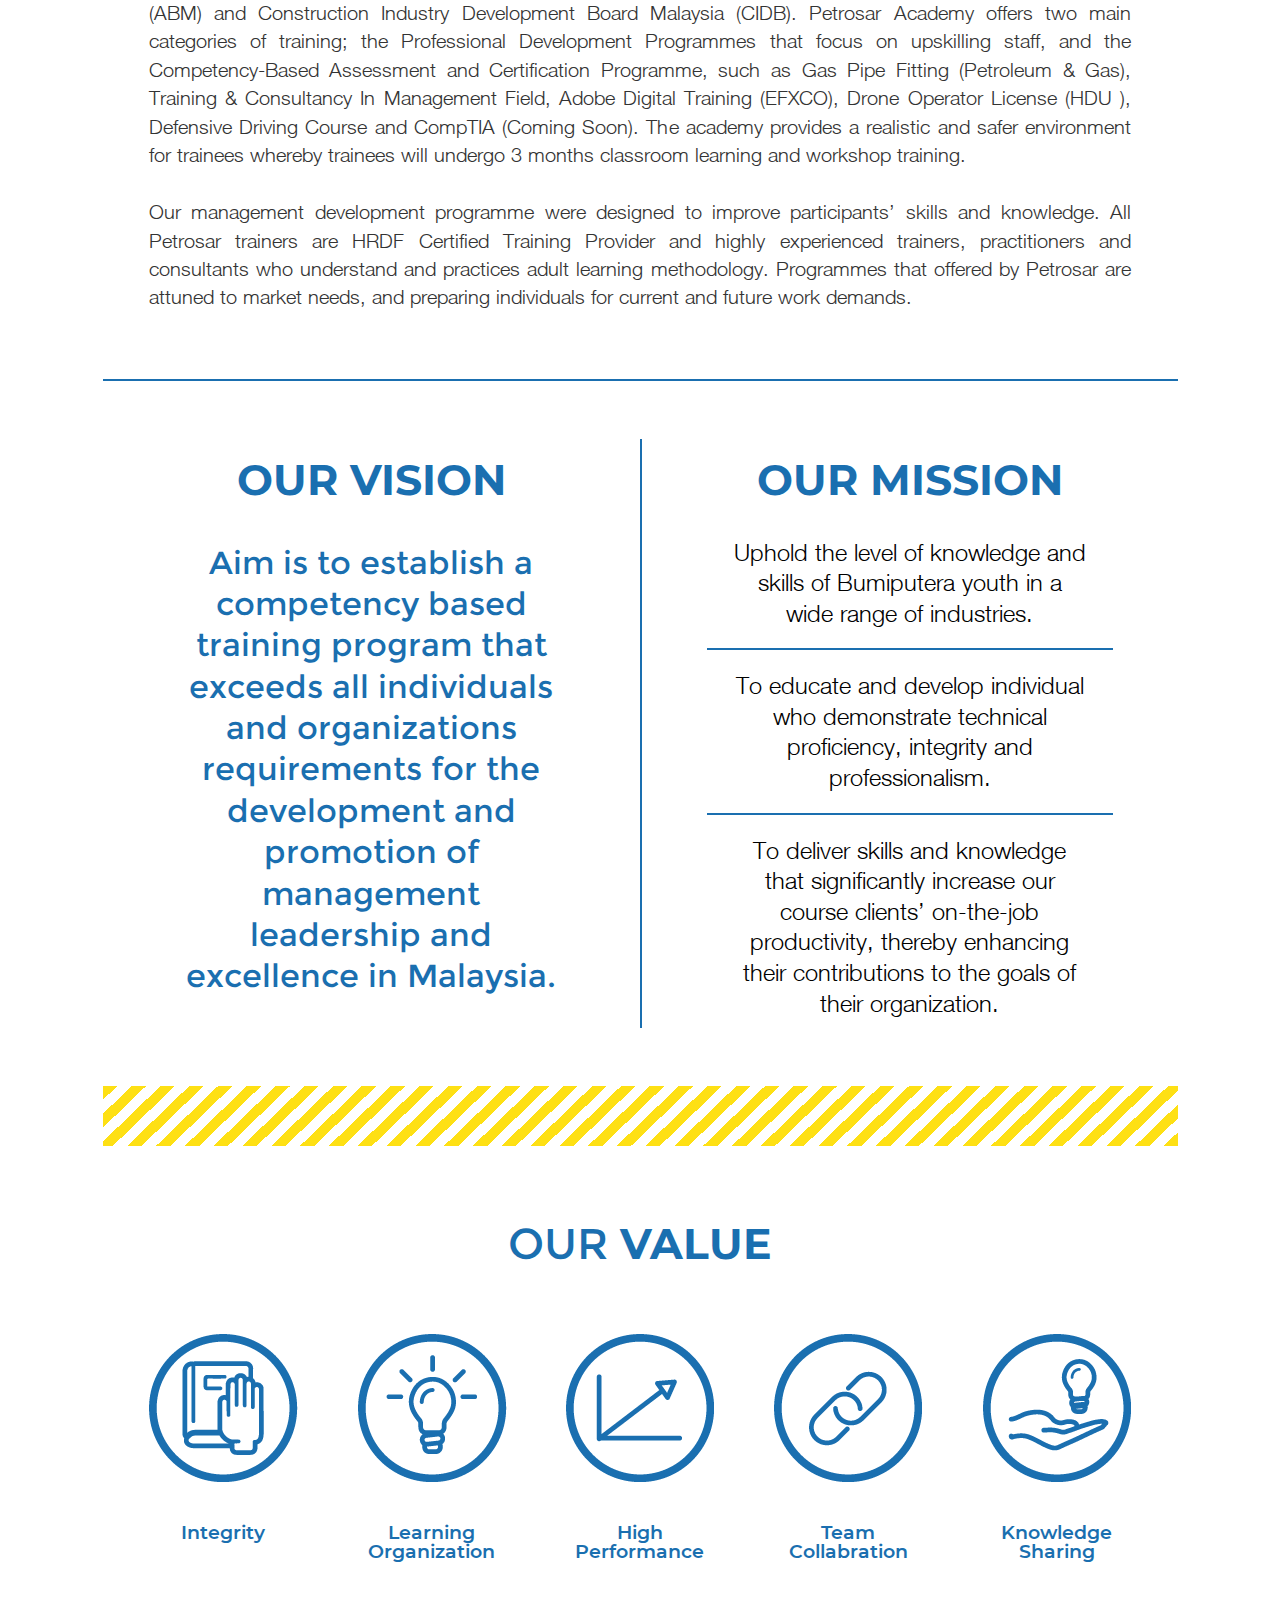
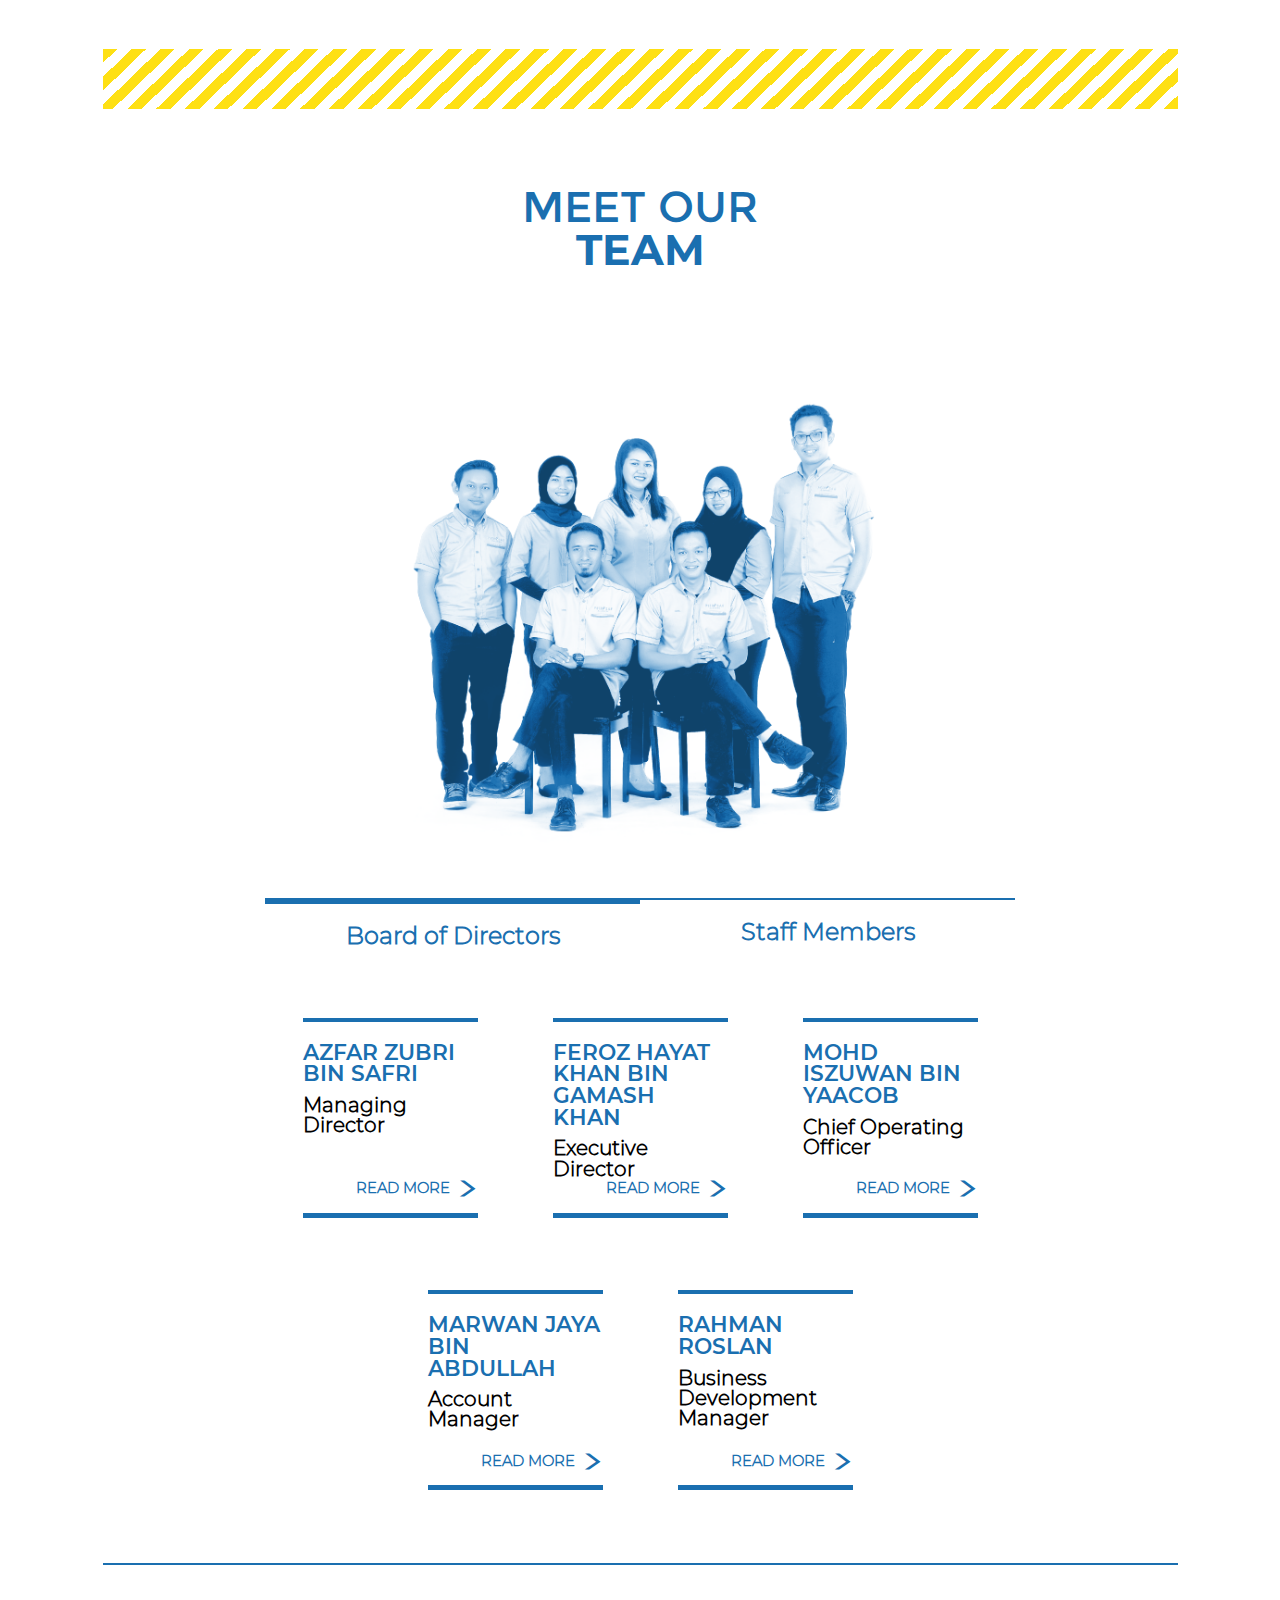
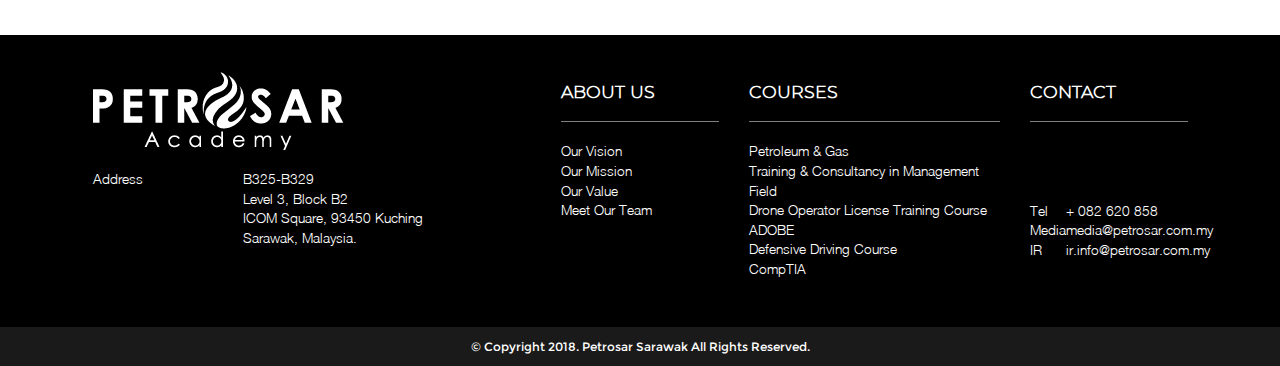
==== commit 86d5e09d: "v6" ====
--- a/about.html
+++ b/about.html
@@ -209,12 +209,12 @@
 </div>
 
 
-<div class="row" id="slider-staff" style="Border-Top:2px solid #1A6FB0; margin-right:20%; margin-left:20%;">
-<div class="col-lg-6" style="padding-top:1%;" id="btn-1">
-    <h5><button class="BodButton" >Board of Directors</button></h5>
-</div>
-
- <div class="col-lg-6" style="padding-top:1%;" id="btn-2">
+<div class="row" id="slider-staff" style=" margin-right:20%; margin-left:20%;">
+<div class="col-lg-6 col-md-6 col-sm-6 col-xs-6" style="padding-top:1%; Border-Top:2px solid #1A6FB0;" id="btn-1">
+    <h5><button class="BodButton">Board of Directors</button></h5>
+</div>
+
+ <div class="col-lg-6 col-md-6 col-sm-6 col-xs-6" style="padding-top:1%; Border-Top:2px solid #1A6FB0;" id="btn-2">
     <h5><button class="staffButton">Staff Members</button></h5>
 </div>
 
@@ -263,7 +263,7 @@
         
     </div>
 </div>
-<div class="row" id="slider-1"style="margin-right:20%; margin-left:20%; ">
+<div class="row row2" id="slider-1"style="margin-right:20%; margin-left:20%; ">
     <div class="col-lg-2">
 
     </div>
@@ -438,12 +438,12 @@
     <div class="col-lg-3">
             <a href='./course.html' id ="link-foot"><h4>COURSES</h4></a>
             <hr style="border-color:grey; display:block; border-width: 1px;">
-            <p><a href='./course.html#col-gas' id ="link-foot">Gas Pipe Fitting</a><br>
-            <a href='./course.html#col-tcin' id ="link-foot">Training and Consultancy Industries</a><br>
-            <a href='./course.html#col-tcimf' id ="link-foot">Training and Consultancy Management Fields</a><br>
-            <a href='./course.html#col-drone' id ="link-foot">Drone Operator License</a><br>
-            <a href='./course.html#col-adobe' id ="link-foot">ADOBE</a><br>
-            <a href='./course.html#col-comp' id ="link-foot">CompTIA</a></p>
+            <p><a href='./course.html#col-gas' id ="link-foot">Petroleum & Gas</a><br>
+                <a href='./course.html#col-tcimf' id ="link-foot">Training & Consultancy in Management Field</a><br>
+                <a href='./course.html#col-drone' id ="link-foot">Drone Operator License Training Course</a><br>
+                <a href='./course.html#col-adobe' id ="link-foot">ADOBE</a><br>
+                <a href='./course.html#col-driving' id ="link-foot">Defensive Driving Course</a><br>
+                <a href='./course.html#col-comp' id ="link-foot">CompTIA</a></p>
     
             
     </div>
@@ -479,12 +479,10 @@
     <div class="last-foot">
     <div class="container-fluid">
     <div class="row" style="margin-top:1%;">
-    <div class="col-lg-6" >
+    <div class="col-lg-12" style="text-align: center">
             <p>© Copyright 2018. Petrosar Sarawak All Rights Reserved.</p>
     </div>
-    <div class="col-lg-6" style="text-align: left;">
-            <p>Terms & Conditions | Legal information | Privacy policy | Cookie policy | Site map | Support Centre</p>
-    </div>
+    
     </div>
     </div>
     </div>
--- a/css/about.css
+++ b/css/about.css
@@ -280,6 +280,8 @@
 /* ABOUT US END */
 
 /* ABOUT US CONTENT */
+
+
 #about-content .row{
     margin-top:3%;
     margin-right:7%;
@@ -338,7 +340,7 @@
 
 #slider-staff button{
     font-family:"montserrat.Light";
-    font-size: calc(13pt + (28 - 13) * ((100vw - 300px) / (1600 - 300)));
+    font-size: calc(5pt + (28 - 5) * ((100vw - 300px) / (1600 - 300)));
     text-align: center;
     border:none;
     margin:0 auto;
@@ -359,6 +361,8 @@
     position:relative;
     border-bottom:5px solid #1A6FB0;
     padding-bottom:4%;
+    margin-top:4%;
+    
 }
 
 .staff-block{
@@ -385,6 +389,7 @@
     position:absolute;
     bottom:3%;
     right:0;
+    padding-bottom:10px;
 
 }
 
@@ -470,10 +475,34 @@
     background-color:#1A1A1A;
     color:white;
     font-family:"montserrat.regular";
-    font-size: calc(8pt + (10 - 8) * ((100vw - 300px) / (1600 - 300)));
+    font-size: calc(7pt + (10 - 7) * ((100vw - 300px) / (1600 - 300)));
 }
 
 .last-foot .row{
     margin-left:7%;
     margin-right:7%;
 }
+
+@media (max-width: 575.98px) {
+
+    
+
+    #slider-1 .col-lg-4{
+        margin-bottom:15%;
+        margin-top:15%;
+    }
+
+    .row2{
+        margin-top:0;
+    }
+}
+
+@media (min-width: 576px) and (max-width: 767.98px) {
+    #slider-1 .col-lg-4{
+        margin-bottom:15%;
+        margin-top:15%;
+    }
+    .row2{
+        margin-top:0;
+    }
+}